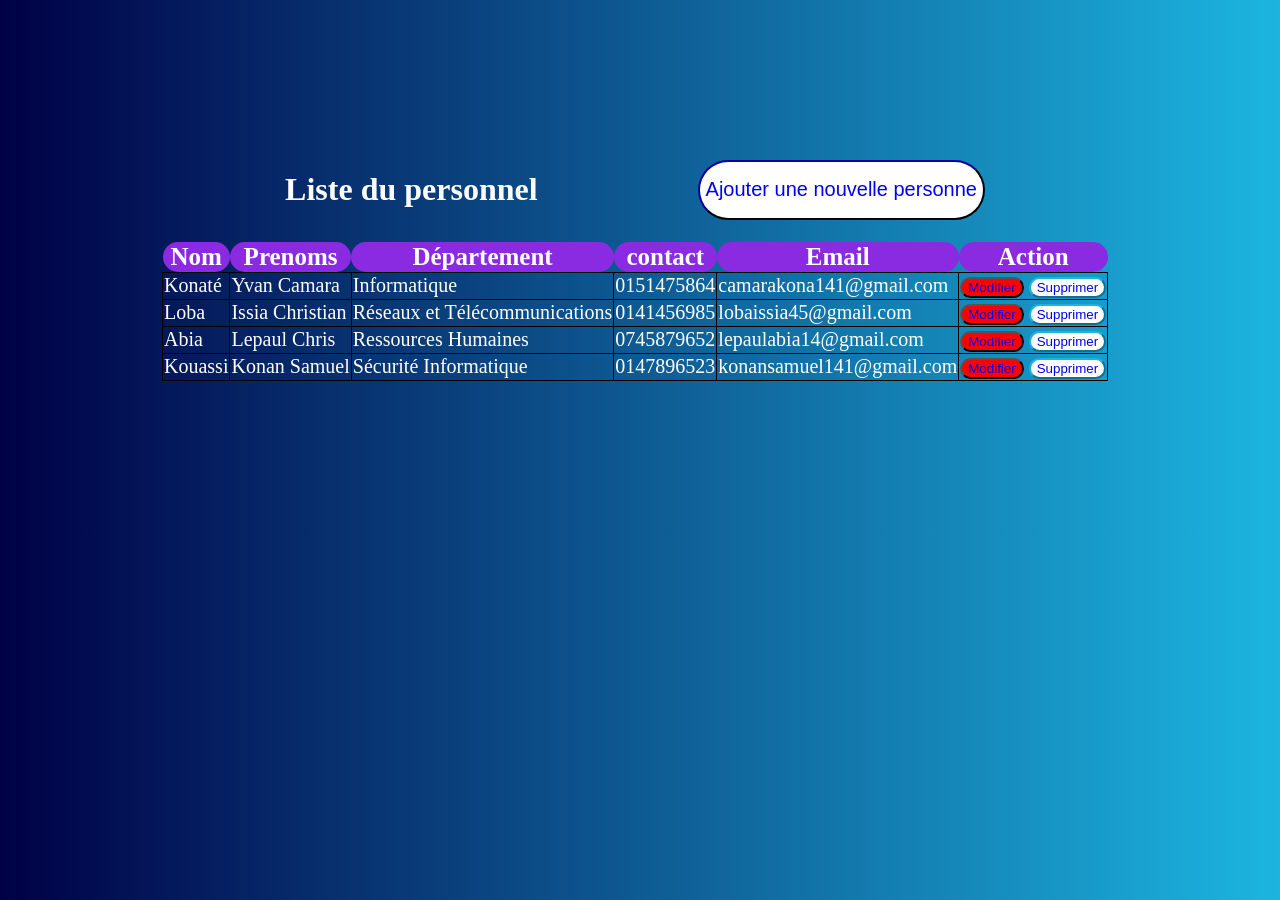
==== index.html @ 6ef58338 "Ajout des fichiers du projet Crud System" ====
<!DOCTYPE html>
<html lang="en">
<head>
    <meta charset="UTF-8">
    <meta name="viewport" content="width=device-width, initial-scale=1.0">
    <title>controle du personnel</title>
    <link rel="stylesheet" href="style1.css">
</head>
<body>
        <div class="move">
            <h1>Liste du personnel</h1>
        <button class="btnadd"><a href="ajout_utilisateur.html">Ajouter une nouvelle personne</a></button>
        </div>
   <table>
        <tr>
            <th>Nom</th>
            <th>Prenoms</th>
            <th>Département</th>
            <th>contact</th>
            <th>Email</th>
            <th>Action</th>
        </tr>
        <tr>
            <td>
                Konaté
            </td>
            <td>
                Yvan Camara
            </td>
            <td>
                Informatique
            </td>
            <td>
                0151475864
            </td>
            <td>
                camarakona141@gmail.com
            </td>
            <td>
                <div>
                    <button><a href="modifier_utilisateur.html">Modifier</a></button>
                    <button class="btn"><a href="#">Supprimer</a></button>
                </div>
            </td>
        </tr>
        <tr>
            <td>
                    Loba
            </td>
            <td>
                    Issia Christian
            </td>
            <td>
                    Réseaux et Télécommunications
            </td>
            <td>
                    0141456985
            </td>
            <td>
                    lobaissia45@gmail.com
            </td>
            <td>
               <div>
                    <button><a href="modifier_utilisateur.html">Modifier</a></button>
                    <button class="btn"><a href="#">Supprimer</a></button>
               </div>
            </td>
        </tr>
        <tr>
            <td>
                Abia
            </td>
            <td>
                Lepaul Chris
            </td>
            <td>
                Ressources Humaines
            </td>
            <td>
                0745879652
            </td>
            <td>
                lepaulabia14@gmail.com
            </td>
            <td>
                <div>
                    <button><a href="modifier_utilisateur.html">Modifier</a></button>
                    <button class="btn"><a href="#">Supprimer</a></button>
                </div>
            </td>
        </tr>
        <tr>
            <td>
                Kouassi
            </td>
            <td>
                Konan Samuel
            </td>
            <td>
                Sécurité Informatique
            </td>
            <td>
                0147896523
            </td>
            <td>
                konansamuel141@gmail.com
            </td>
            <td>
                <div>
                    <button><a href="modifier_utilisateur.html">Modifier</a></button>
                    <button class="btn"><a href="#">Supprimer</a></button>
                </div>
            </td>
        </tr>
        
   </table>
</body>
</html>
---- style1.css ----
table{
    border-collapse: collapse;
    margin:12px;
    border-color: darkgrey;
    
}
td{
    border:1px solid black;
    font-size: 20px;
    color:white;

}
th{
    font-size: 25px;
    background-color: blueviolet;
    border-radius: 20px;
    color:white;
}
body{
    background: linear-gradient(to left, #1CB5E0, #000046);
    background: linear-gradient(to right,#000046, #1CB5E0);
    margin:150px;
}
a{
    text-decoration:none;
}
button{
    background-color:red;
    border-radius: 20px;
}
.btn{
    background-color: white;
    border-color:#1CB5E0;
}
.btn:active{
    background-color: #000046;
}
.move{
    display:flex;
    justify-content:center;
    gap:150px;
}
.btnadd{
    font-size: 20px;
    margin:10px;
    border-radius: 40px;
    background-color: white;
    border-color:#000046;
}
.btnadd:hover{
    color:pink;
    background-color: cyan;
}
h1{
    color:white;
}
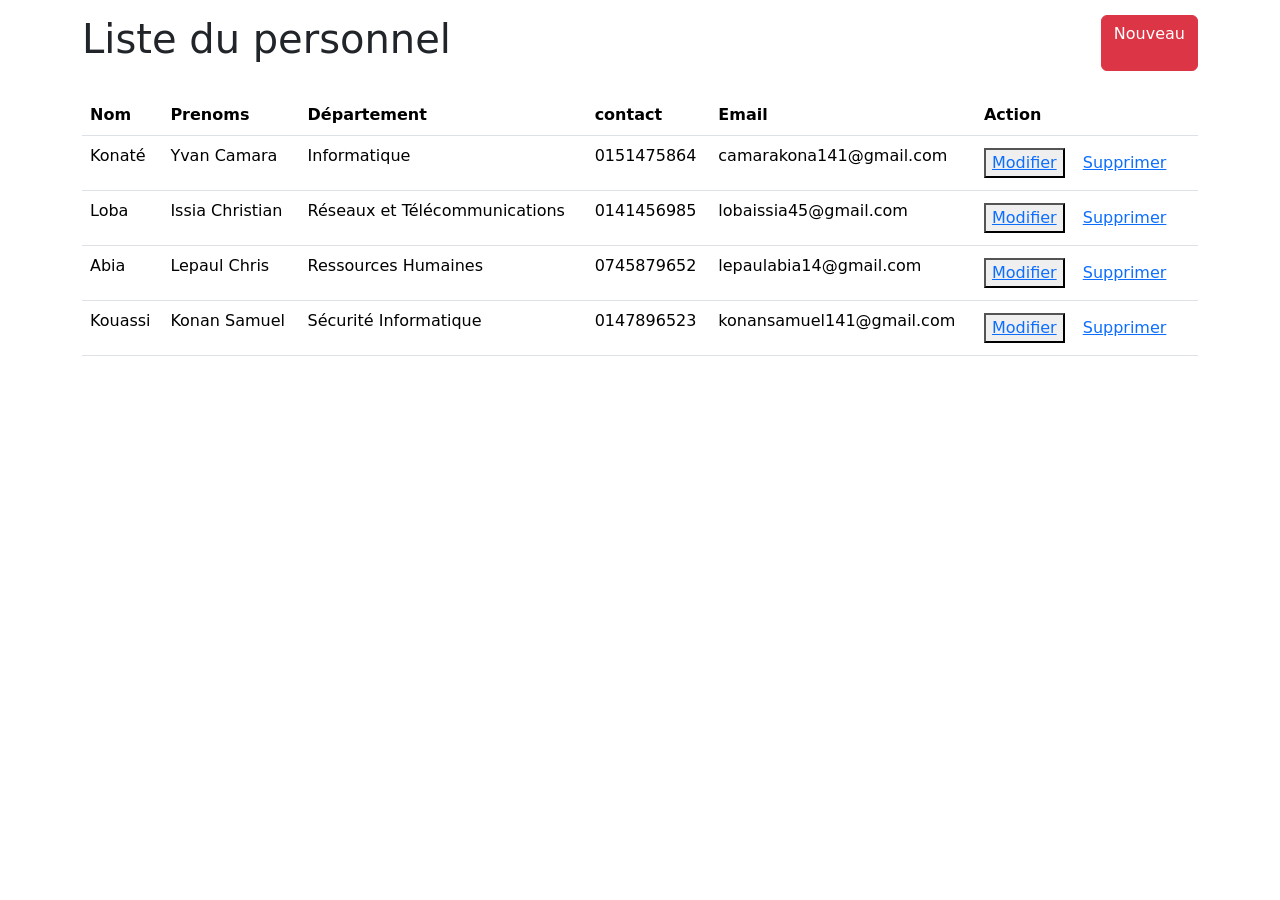
==== commit 188d4d0a: "Ajout lien css  Bootstrap" ====
--- a/index.html
+++ b/index.html
@@ -1,118 +1,125 @@
 <!DOCTYPE html>
-<html lang="en">
+<html lang="fr">
 <head>
     <meta charset="UTF-8">
     <meta name="viewport" content="width=device-width, initial-scale=1.0">
     <title>controle du personnel</title>
-    <link rel="stylesheet" href="style1.css">
+    <link href="https://cdn.jsdelivr.net/npm/bootstrap@5.3.8/dist/css/bootstrap.min.css" rel="stylesheet" integrity="sha384-sRIl4kxILFvY47J16cr9ZwB07vP4J8+LH7qKQnuqkuIAvNWLzeN8tE5YBujZqJLB" crossorigin="anonymous">
+
+    <link rel="stylesheet" href="style.css">
 </head>
 <body>
+    <div class="container">
+
         <div class="move">
             <h1>Liste du personnel</h1>
-        <button class="btnadd"><a href="ajout_utilisateur.html">Ajouter une nouvelle personne</a></button>
+            <a class="btn btn-danger" href="ajout_utilisateur.html">Nouveau</a>
         </div>
-   <table>
-        <tr>
-            <th>Nom</th>
-            <th>Prenoms</th>
-            <th>Département</th>
-            <th>contact</th>
-            <th>Email</th>
-            <th>Action</th>
-        </tr>
-        <tr>
-            <td>
-                Konaté
-            </td>
-            <td>
-                Yvan Camara
-            </td>
-            <td>
-                Informatique
-            </td>
-            <td>
-                0151475864
-            </td>
-            <td>
-                camarakona141@gmail.com
-            </td>
-            <td>
+
+        <table class="table mt-4">
+            <tr>
+                <th>Nom</th>
+                <th>Prenoms</th>
+                <th>Département</th>
+                <th>contact</th>
+                <th>Email</th>
+                <th>Action</th>
+            </tr>
+            <tr>
+                <td>
+                    Konaté
+                </td>
+                <td>
+                    Yvan Camara
+                </td>
+                <td>
+                    Informatique
+                </td>
+                <td>
+                    0151475864
+                </td>
+                <td>
+                    camarakona141@gmail.com
+                </td>
+                <td>
+                    <div>
+                        <button><a href="modifier_utilisateur.html">Modifier</a></button>
+                        <button class="btn"><a href="#">Supprimer</a></button>
+                    </div>
+                </td>
+            </tr>
+            <tr>
+                <td>
+                        Loba
+                </td>
+                <td>
+                        Issia Christian
+                </td>
+                <td>
+                        Réseaux et Télécommunications
+                </td>
+                <td>
+                        0141456985
+                </td>
+                <td>
+                        lobaissia45@gmail.com
+                </td>
+                <td>
                 <div>
-                    <button><a href="modifier_utilisateur.html">Modifier</a></button>
-                    <button class="btn"><a href="#">Supprimer</a></button>
+                        <button><a href="modifier_utilisateur.html">Modifier</a></button>
+                        <button class="btn"><a href="#">Supprimer</a></button>
                 </div>
-            </td>
-        </tr>
-        <tr>
-            <td>
-                    Loba
-            </td>
-            <td>
-                    Issia Christian
-            </td>
-            <td>
-                    Réseaux et Télécommunications
-            </td>
-            <td>
-                    0141456985
-            </td>
-            <td>
-                    lobaissia45@gmail.com
-            </td>
-            <td>
-               <div>
-                    <button><a href="modifier_utilisateur.html">Modifier</a></button>
-                    <button class="btn"><a href="#">Supprimer</a></button>
-               </div>
-            </td>
-        </tr>
-        <tr>
-            <td>
-                Abia
-            </td>
-            <td>
-                Lepaul Chris
-            </td>
-            <td>
-                Ressources Humaines
-            </td>
-            <td>
-                0745879652
-            </td>
-            <td>
-                lepaulabia14@gmail.com
-            </td>
-            <td>
-                <div>
-                    <button><a href="modifier_utilisateur.html">Modifier</a></button>
-                    <button class="btn"><a href="#">Supprimer</a></button>
-                </div>
-            </td>
-        </tr>
-        <tr>
-            <td>
-                Kouassi
-            </td>
-            <td>
-                Konan Samuel
-            </td>
-            <td>
-                Sécurité Informatique
-            </td>
-            <td>
-                0147896523
-            </td>
-            <td>
-                konansamuel141@gmail.com
-            </td>
-            <td>
-                <div>
-                    <button><a href="modifier_utilisateur.html">Modifier</a></button>
-                    <button class="btn"><a href="#">Supprimer</a></button>
-                </div>
-            </td>
-        </tr>
-        
-   </table>
+                </td>
+            </tr>
+            <tr>
+                <td>
+                    Abia
+                </td>
+                <td>
+                    Lepaul Chris
+                </td>
+                <td>
+                    Ressources Humaines
+                </td>
+                <td>
+                    0745879652
+                </td>
+                <td>
+                    lepaulabia14@gmail.com
+                </td>
+                <td>
+                    <div>
+                        <button><a href="modifier_utilisateur.html">Modifier</a></button>
+                        <button class="btn"><a href="#">Supprimer</a></button>
+                    </div>
+                </td>
+            </tr>
+            <tr>
+                <td>
+                    Kouassi
+                </td>
+                <td>
+                    Konan Samuel
+                </td>
+                <td>
+                    Sécurité Informatique
+                </td>
+                <td>
+                    0147896523
+                </td>
+                <td>
+                    konansamuel141@gmail.com
+                </td>
+                <td>
+                    <div>
+                        <button><a href="modifier_utilisateur.html">Modifier</a></button>
+                        <button class="btn"><a href="#">Supprimer</a></button>
+                    </div>
+                </td>
+            </tr>
+            
+        </table>
+    </div>
+    
 </body>
 </html>
--- a/style.css
+++ b/style.css
@@ -0,0 +1,5 @@
+.move{
+    display:flex;
+    justify-content:space-between;
+    margin-top:15px;
+}
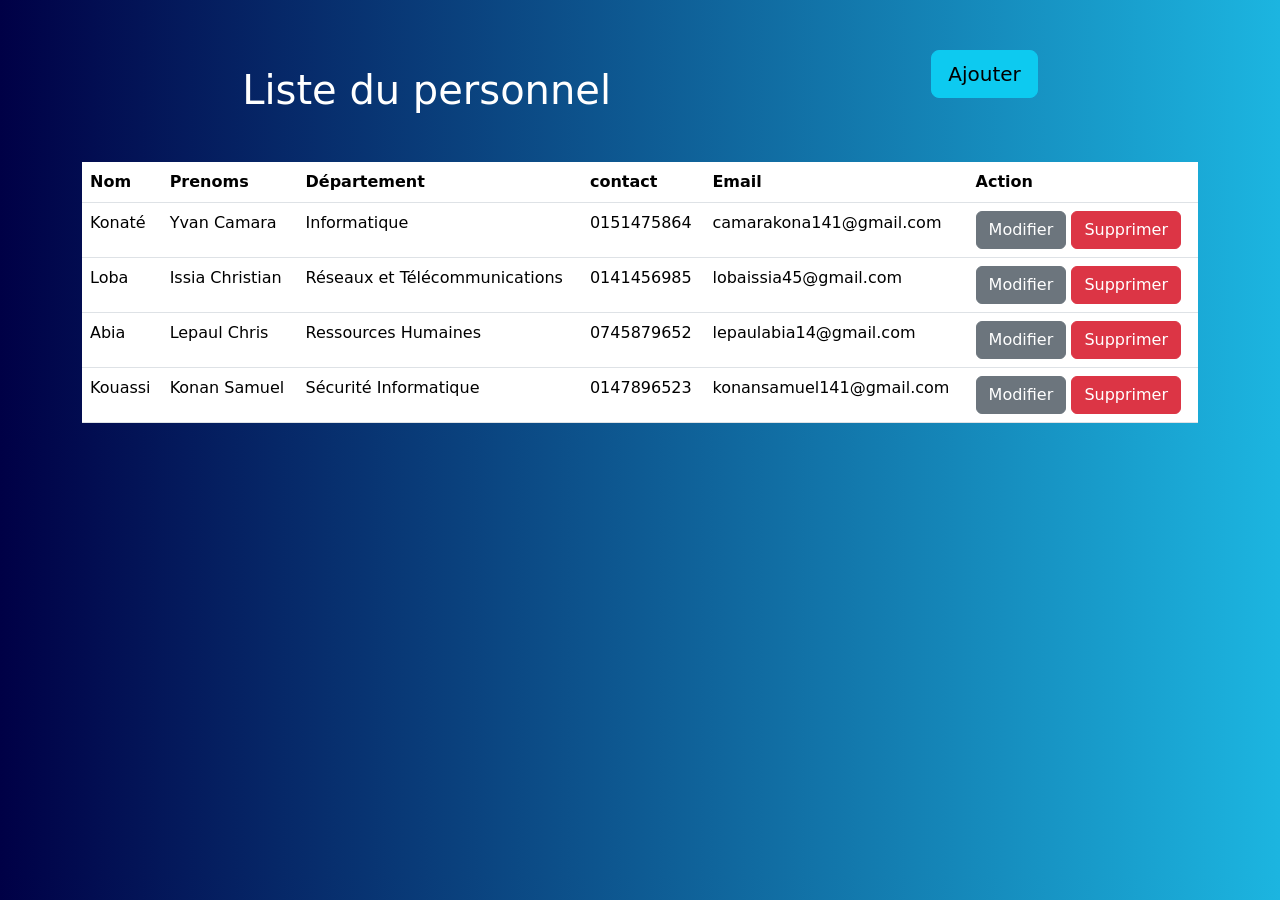
==== commit 1f526fde: "Ajout modification bootstrap" ====
--- a/index.html
+++ b/index.html
@@ -13,7 +13,7 @@
 
         <div class="move">
             <h1>Liste du personnel</h1>
-            <a class="btn btn-danger" href="ajout_utilisateur.html">Nouveau</a>
+            <a class="btn btn-info btn-lg" style="margin-bottom:40px;" href="ajout_utilisateur.html">Ajouter</a>
         </div>
 
         <table class="table mt-4">
@@ -43,8 +43,8 @@
                 </td>
                 <td>
                     <div>
-                        <button><a href="modifier_utilisateur.html">Modifier</a></button>
-                        <button class="btn"><a href="#">Supprimer</a></button>
+                        <a class="btn btn-secondary" href="modifier_utilisateur.html">Modifier</a>
+                        <a class="btn btn-danger" href="#">Supprimer</a>
                     </div>
                 </td>
             </tr>
@@ -66,8 +66,8 @@
                 </td>
                 <td>
                 <div>
-                        <button><a href="modifier_utilisateur.html">Modifier</a></button>
-                        <button class="btn"><a href="#">Supprimer</a></button>
+                    <a class="btn btn-secondary" href="modifier_utilisateur.html">Modifier</a>
+                    <a class="btn btn-danger" href="#">Supprimer</a>
                 </div>
                 </td>
             </tr>
@@ -89,9 +89,10 @@
                 </td>
                 <td>
                     <div>
-                        <button><a href="modifier_utilisateur.html">Modifier</a></button>
-                        <button class="btn"><a href="#">Supprimer</a></button>
+                        <a class="btn btn-secondary" href="modifier_utilisateur.html">Modifier</a>
+                        <a class="btn btn-danger" href="#">Supprimer</a>
                     </div>
+    </div>
                 </td>
             </tr>
             <tr>
@@ -112,8 +113,9 @@
                 </td>
                 <td>
                     <div>
-                        <button><a href="modifier_utilisateur.html">Modifier</a></button>
-                        <button class="btn"><a href="#">Supprimer</a></button>
+                        <a class="btn btn-secondary" href="modifier_utilisateur.html">Modifier</a>
+                        <button class="btn btn-danger">Supprimer</button>
+                </div>
                     </div>
                 </td>
             </tr>
--- a/style.css
+++ b/style.css
@@ -1,5 +1,14 @@
 .move{
     display:flex;
-    justify-content:space-between;
-    margin-top:15px;
-}+    justify-content:space-around;
+    margin-top:50px;
+    align-items: center;
+}
+body{
+    background: linear-gradient(to left, #1CB5E0, #000046);
+    background: linear-gradient(to right,#000046, #1CB5E0);
+}
+h1{
+    color:white;
+}
+
